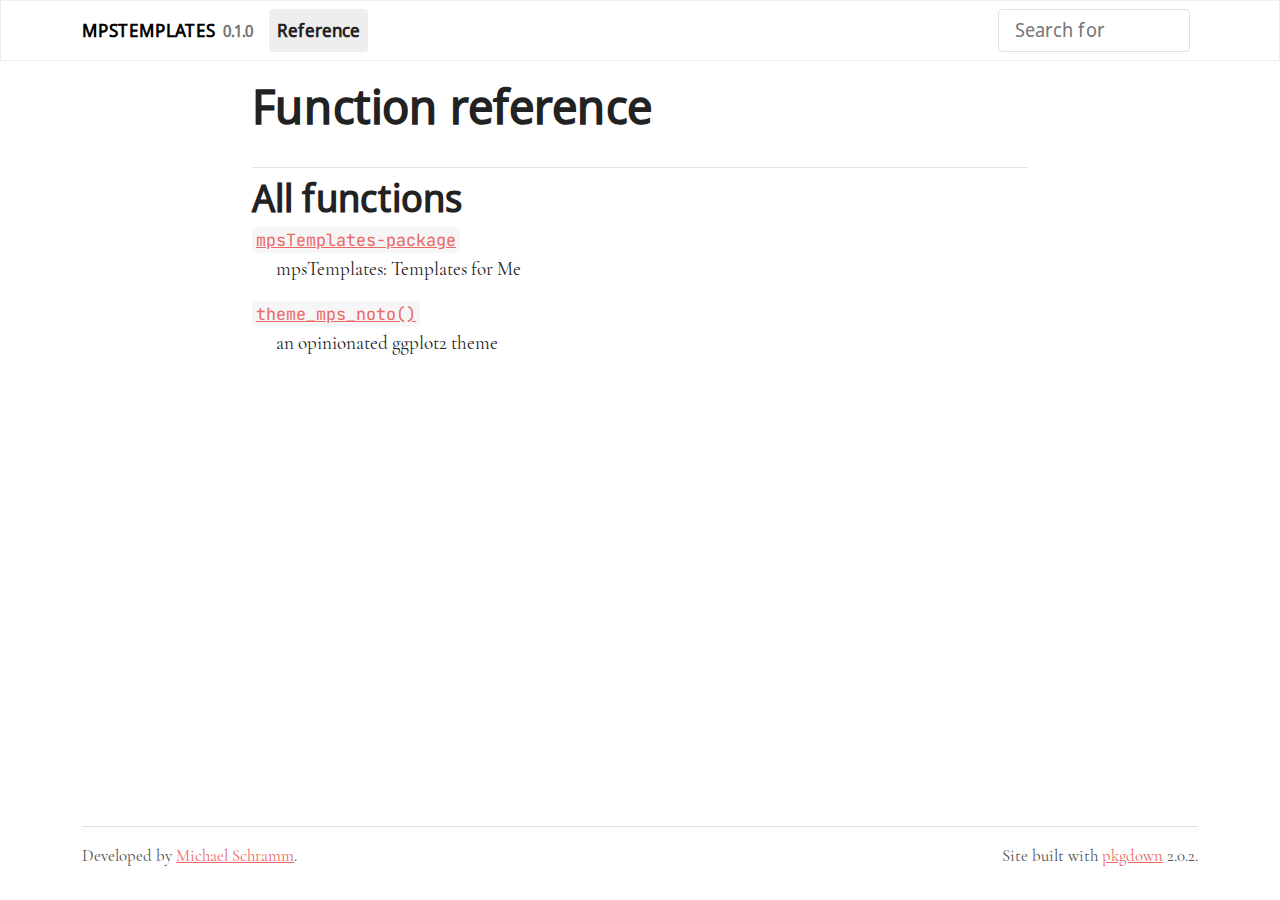
==== reference/index.html @ f1f0ec69 "Built site for mpsTemplates: 0.1.0@006e340" ====
<!DOCTYPE html>
<!-- Generated by pkgdown: do not edit by hand --><html lang="en"><head><meta http-equiv="Content-Type" content="text/html; charset=UTF-8"><meta charset="utf-8"><meta http-equiv="X-UA-Compatible" content="IE=edge"><meta name="viewport" content="width=device-width, initial-scale=1, shrink-to-fit=no"><title>Function reference • mpsTemplates</title><script src="../deps/jquery-3.6.0/jquery-3.6.0.min.js"></script><meta name="viewport" content="width=device-width, initial-scale=1, shrink-to-fit=no"><link href="../deps/bootstrap-5.1.0/bootstrap.min.css" rel="stylesheet"><script src="../deps/bootstrap-5.1.0/bootstrap.bundle.min.js"></script><link href="../deps/_Cormorant%20Garamond-0.4.0/font.css" rel="stylesheet"><link href="../deps/_JetBrains%20Mono-0.4.0/font.css" rel="stylesheet"><link href="../deps/_Noto%20Sans%20Display-0.4.0/font.css" rel="stylesheet"><!-- Font Awesome icons --><link rel="stylesheet" href="https://cdnjs.cloudflare.com/ajax/libs/font-awesome/5.12.1/css/all.min.css" integrity="sha256-mmgLkCYLUQbXn0B1SRqzHar6dCnv9oZFPEC1g1cwlkk=" crossorigin="anonymous"><link rel="stylesheet" href="https://cdnjs.cloudflare.com/ajax/libs/font-awesome/5.12.1/css/v4-shims.min.css" integrity="sha256-wZjR52fzng1pJHwx4aV2AO3yyTOXrcDW7jBpJtTwVxw=" crossorigin="anonymous"><!-- bootstrap-toc --><script src="https://cdn.rawgit.com/afeld/bootstrap-toc/v1.0.1/dist/bootstrap-toc.min.js"></script><!-- headroom.js --><script src="https://cdnjs.cloudflare.com/ajax/libs/headroom/0.11.0/headroom.min.js" integrity="sha256-AsUX4SJE1+yuDu5+mAVzJbuYNPHj/WroHuZ8Ir/CkE0=" crossorigin="anonymous"></script><script src="https://cdnjs.cloudflare.com/ajax/libs/headroom/0.11.0/jQuery.headroom.min.js" integrity="sha256-ZX/yNShbjqsohH1k95liqY9Gd8uOiE1S4vZc+9KQ1K4=" crossorigin="anonymous"></script><!-- clipboard.js --><script src="https://cdnjs.cloudflare.com/ajax/libs/clipboard.js/2.0.6/clipboard.min.js" integrity="sha256-inc5kl9MA1hkeYUt+EC3BhlIgyp/2jDIyBLS6k3UxPI=" crossorigin="anonymous"></script><!-- search --><script src="https://cdnjs.cloudflare.com/ajax/libs/fuse.js/6.4.6/fuse.js" integrity="sha512-zv6Ywkjyktsohkbp9bb45V6tEMoWhzFzXis+LrMehmJZZSys19Yxf1dopHx7WzIKxr5tK2dVcYmaCk2uqdjF4A==" crossorigin="anonymous"></script><script src="https://cdnjs.cloudflare.com/ajax/libs/autocomplete.js/0.38.0/autocomplete.jquery.min.js" integrity="sha512-GU9ayf+66Xx2TmpxqJpliWbT5PiGYxpaG8rfnBEk1LL8l1KGkRShhngwdXK1UgqhAzWpZHSiYPc09/NwDQIGyg==" crossorigin="anonymous"></script><script src="https://cdnjs.cloudflare.com/ajax/libs/mark.js/8.11.1/mark.min.js" integrity="sha512-5CYOlHXGh6QpOFA/TeTylKLWfB3ftPsde7AnmhuitiTX4K5SqCLBeKro6sPS8ilsz1Q4NRx3v8Ko2IBiszzdww==" crossorigin="anonymous"></script><!-- pkgdown --><script src="../pkgdown.js"></script><meta property="og:title" content="Function reference"><!-- mathjax --><script src="https://cdnjs.cloudflare.com/ajax/libs/mathjax/2.7.5/MathJax.js" integrity="sha256-nvJJv9wWKEm88qvoQl9ekL2J+k/RWIsaSScxxlsrv8k=" crossorigin="anonymous"></script><script src="https://cdnjs.cloudflare.com/ajax/libs/mathjax/2.7.5/config/TeX-AMS-MML_HTMLorMML.js" integrity="sha256-84DKXVJXs0/F8OTMzX4UR909+jtl4G7SPypPavF+GfA=" crossorigin="anonymous"></script><!--[if lt IE 9]>
<script src="https://oss.maxcdn.com/html5shiv/3.7.3/html5shiv.min.js"></script>
<script src="https://oss.maxcdn.com/respond/1.4.2/respond.min.js"></script>
<![endif]--></head><body>
    <a href="#main" class="visually-hidden-focusable">Skip to contents</a>
    

    <nav class="navbar fixed-top navbar-light navbar-expand-lg bg-light"><div class="container">
    
    <a class="navbar-brand me-2" href="../index.html">mpsTemplates</a>

    <small class="nav-text text-muted me-auto" data-bs-toggle="tooltip" data-bs-placement="bottom" title="">0.1.0</small>

    
    <button class="navbar-toggler" type="button" data-bs-toggle="collapse" data-bs-target="#navbar" aria-controls="navbar" aria-expanded="false" aria-label="Toggle navigation">
      <span class="navbar-toggler-icon"></span>
    </button>

    <div id="navbar" class="collapse navbar-collapse ms-3">
      <ul class="navbar-nav me-auto"><li class="active nav-item">
  <a class="nav-link" href="../reference/index.html">Reference</a>
</li>
      </ul><form class="form-inline my-2 my-lg-0" role="search">
        <input type="search" class="form-control me-sm-2" aria-label="Toggle navigation" name="search-input" data-search-index="../search.json" id="search-input" placeholder="Search for" autocomplete="off"></form>

      <ul class="navbar-nav"></ul></div>

    
  </div>
</nav><div class="container template-reference-index">
<div class="row">
  <main id="main" class="col-md-9"><div class="page-header">
      <img src="" class="logo" alt=""><h1>Function reference</h1>
    </div>

    <div class="section level2">
      <h2 id="all-functions">All functions<a class="anchor" aria-label="anchor" href="#all-functions"></a></h2>
      
      

      
    </div><div id="" class="section level2">
      
      
      

      <dl><dt>
          
          <code><a href="mpsTemplates-package.html">mpsTemplates-package</a></code> 
        </dt>
        <dd>mpsTemplates: Templates for Me</dd>
      </dl><dl><dt>
          
          <code><a href="theme_mps_noto.html">theme_mps_noto()</a></code> 
        </dt>
        <dd>an opinionated ggplot2 theme</dd>
      </dl></div>
  </main></div>


    <footer><div class="pkgdown-footer-left">
  <p></p><p>Developed by <a href="https://github.com/mps9506" class="external-link">Michael Schramm</a>.</p>
</div>

<div class="pkgdown-footer-right">
  <p></p><p>Site built with <a href="https://pkgdown.r-lib.org/" class="external-link">pkgdown</a> 2.0.2.</p>
</div>

    </footer></div>

  

  

  </body></html>
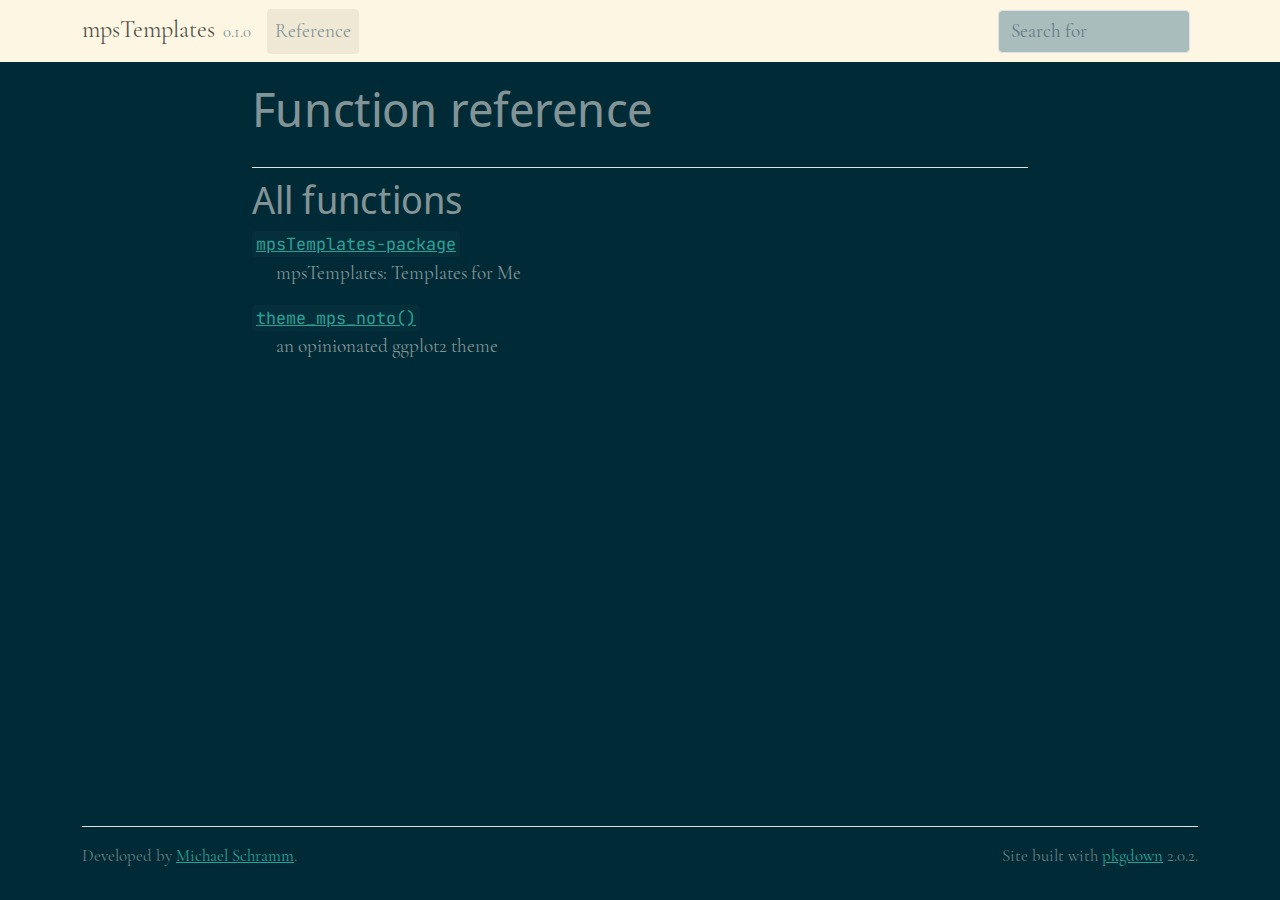
==== commit bfae5474: "Built site for mpsTemplates: 0.1.0@90414e0" ====
--- a/reference/index.html
+++ b/reference/index.html
@@ -1,5 +1,5 @@
 <!DOCTYPE html>
-<!-- Generated by pkgdown: do not edit by hand --><html lang="en"><head><meta http-equiv="Content-Type" content="text/html; charset=UTF-8"><meta charset="utf-8"><meta http-equiv="X-UA-Compatible" content="IE=edge"><meta name="viewport" content="width=device-width, initial-scale=1, shrink-to-fit=no"><title>Function reference • mpsTemplates</title><script src="../deps/jquery-3.6.0/jquery-3.6.0.min.js"></script><meta name="viewport" content="width=device-width, initial-scale=1, shrink-to-fit=no"><link href="../deps/bootstrap-5.1.0/bootstrap.min.css" rel="stylesheet"><script src="../deps/bootstrap-5.1.0/bootstrap.bundle.min.js"></script><link href="../deps/_Cormorant%20Garamond-0.4.0/font.css" rel="stylesheet"><link href="../deps/_JetBrains%20Mono-0.4.0/font.css" rel="stylesheet"><link href="../deps/_Noto%20Sans%20Display-0.4.0/font.css" rel="stylesheet"><!-- Font Awesome icons --><link rel="stylesheet" href="https://cdnjs.cloudflare.com/ajax/libs/font-awesome/5.12.1/css/all.min.css" integrity="sha256-mmgLkCYLUQbXn0B1SRqzHar6dCnv9oZFPEC1g1cwlkk=" crossorigin="anonymous"><link rel="stylesheet" href="https://cdnjs.cloudflare.com/ajax/libs/font-awesome/5.12.1/css/v4-shims.min.css" integrity="sha256-wZjR52fzng1pJHwx4aV2AO3yyTOXrcDW7jBpJtTwVxw=" crossorigin="anonymous"><!-- bootstrap-toc --><script src="https://cdn.rawgit.com/afeld/bootstrap-toc/v1.0.1/dist/bootstrap-toc.min.js"></script><!-- headroom.js --><script src="https://cdnjs.cloudflare.com/ajax/libs/headroom/0.11.0/headroom.min.js" integrity="sha256-AsUX4SJE1+yuDu5+mAVzJbuYNPHj/WroHuZ8Ir/CkE0=" crossorigin="anonymous"></script><script src="https://cdnjs.cloudflare.com/ajax/libs/headroom/0.11.0/jQuery.headroom.min.js" integrity="sha256-ZX/yNShbjqsohH1k95liqY9Gd8uOiE1S4vZc+9KQ1K4=" crossorigin="anonymous"></script><!-- clipboard.js --><script src="https://cdnjs.cloudflare.com/ajax/libs/clipboard.js/2.0.6/clipboard.min.js" integrity="sha256-inc5kl9MA1hkeYUt+EC3BhlIgyp/2jDIyBLS6k3UxPI=" crossorigin="anonymous"></script><!-- search --><script src="https://cdnjs.cloudflare.com/ajax/libs/fuse.js/6.4.6/fuse.js" integrity="sha512-zv6Ywkjyktsohkbp9bb45V6tEMoWhzFzXis+LrMehmJZZSys19Yxf1dopHx7WzIKxr5tK2dVcYmaCk2uqdjF4A==" crossorigin="anonymous"></script><script src="https://cdnjs.cloudflare.com/ajax/libs/autocomplete.js/0.38.0/autocomplete.jquery.min.js" integrity="sha512-GU9ayf+66Xx2TmpxqJpliWbT5PiGYxpaG8rfnBEk1LL8l1KGkRShhngwdXK1UgqhAzWpZHSiYPc09/NwDQIGyg==" crossorigin="anonymous"></script><script src="https://cdnjs.cloudflare.com/ajax/libs/mark.js/8.11.1/mark.min.js" integrity="sha512-5CYOlHXGh6QpOFA/TeTylKLWfB3ftPsde7AnmhuitiTX4K5SqCLBeKro6sPS8ilsz1Q4NRx3v8Ko2IBiszzdww==" crossorigin="anonymous"></script><!-- pkgdown --><script src="../pkgdown.js"></script><meta property="og:title" content="Function reference"><!-- mathjax --><script src="https://cdnjs.cloudflare.com/ajax/libs/mathjax/2.7.5/MathJax.js" integrity="sha256-nvJJv9wWKEm88qvoQl9ekL2J+k/RWIsaSScxxlsrv8k=" crossorigin="anonymous"></script><script src="https://cdnjs.cloudflare.com/ajax/libs/mathjax/2.7.5/config/TeX-AMS-MML_HTMLorMML.js" integrity="sha256-84DKXVJXs0/F8OTMzX4UR909+jtl4G7SPypPavF+GfA=" crossorigin="anonymous"></script><!--[if lt IE 9]>
+<!-- Generated by pkgdown: do not edit by hand --><html lang="en"><head><meta http-equiv="Content-Type" content="text/html; charset=UTF-8"><meta charset="utf-8"><meta http-equiv="X-UA-Compatible" content="IE=edge"><meta name="viewport" content="width=device-width, initial-scale=1, shrink-to-fit=no"><title>Function reference • mpsTemplates</title><script src="../deps/jquery-3.6.0/jquery-3.6.0.min.js"></script><meta name="viewport" content="width=device-width, initial-scale=1, shrink-to-fit=no"><link href="../deps/bootstrap-5.1.0/bootstrap.min.css" rel="stylesheet"><script src="../deps/bootstrap-5.1.0/bootstrap.bundle.min.js"></script><link href="../deps/_Cormorant%20Garamond-0.4.1/font.css" rel="stylesheet"><link href="../deps/_JetBrains%20Mono-0.4.1/font.css" rel="stylesheet"><link href="../deps/_Noto%20Sans%20Display-0.4.1/font.css" rel="stylesheet"><!-- Font Awesome icons --><link rel="stylesheet" href="https://cdnjs.cloudflare.com/ajax/libs/font-awesome/5.12.1/css/all.min.css" integrity="sha256-mmgLkCYLUQbXn0B1SRqzHar6dCnv9oZFPEC1g1cwlkk=" crossorigin="anonymous"><link rel="stylesheet" href="https://cdnjs.cloudflare.com/ajax/libs/font-awesome/5.12.1/css/v4-shims.min.css" integrity="sha256-wZjR52fzng1pJHwx4aV2AO3yyTOXrcDW7jBpJtTwVxw=" crossorigin="anonymous"><!-- bootstrap-toc --><script src="https://cdn.rawgit.com/afeld/bootstrap-toc/v1.0.1/dist/bootstrap-toc.min.js"></script><!-- headroom.js --><script src="https://cdnjs.cloudflare.com/ajax/libs/headroom/0.11.0/headroom.min.js" integrity="sha256-AsUX4SJE1+yuDu5+mAVzJbuYNPHj/WroHuZ8Ir/CkE0=" crossorigin="anonymous"></script><script src="https://cdnjs.cloudflare.com/ajax/libs/headroom/0.11.0/jQuery.headroom.min.js" integrity="sha256-ZX/yNShbjqsohH1k95liqY9Gd8uOiE1S4vZc+9KQ1K4=" crossorigin="anonymous"></script><!-- clipboard.js --><script src="https://cdnjs.cloudflare.com/ajax/libs/clipboard.js/2.0.6/clipboard.min.js" integrity="sha256-inc5kl9MA1hkeYUt+EC3BhlIgyp/2jDIyBLS6k3UxPI=" crossorigin="anonymous"></script><!-- search --><script src="https://cdnjs.cloudflare.com/ajax/libs/fuse.js/6.4.6/fuse.js" integrity="sha512-zv6Ywkjyktsohkbp9bb45V6tEMoWhzFzXis+LrMehmJZZSys19Yxf1dopHx7WzIKxr5tK2dVcYmaCk2uqdjF4A==" crossorigin="anonymous"></script><script src="https://cdnjs.cloudflare.com/ajax/libs/autocomplete.js/0.38.0/autocomplete.jquery.min.js" integrity="sha512-GU9ayf+66Xx2TmpxqJpliWbT5PiGYxpaG8rfnBEk1LL8l1KGkRShhngwdXK1UgqhAzWpZHSiYPc09/NwDQIGyg==" crossorigin="anonymous"></script><script src="https://cdnjs.cloudflare.com/ajax/libs/mark.js/8.11.1/mark.min.js" integrity="sha512-5CYOlHXGh6QpOFA/TeTylKLWfB3ftPsde7AnmhuitiTX4K5SqCLBeKro6sPS8ilsz1Q4NRx3v8Ko2IBiszzdww==" crossorigin="anonymous"></script><!-- pkgdown --><script src="../pkgdown.js"></script><meta property="og:title" content="Function reference"><!-- mathjax --><script src="https://cdnjs.cloudflare.com/ajax/libs/mathjax/2.7.5/MathJax.js" integrity="sha256-nvJJv9wWKEm88qvoQl9ekL2J+k/RWIsaSScxxlsrv8k=" crossorigin="anonymous"></script><script src="https://cdnjs.cloudflare.com/ajax/libs/mathjax/2.7.5/config/TeX-AMS-MML_HTMLorMML.js" integrity="sha256-84DKXVJXs0/F8OTMzX4UR909+jtl4G7SPypPavF+GfA=" crossorigin="anonymous"></script><!--[if lt IE 9]>
 <script src="https://oss.maxcdn.com/html5shiv/3.7.3/html5shiv.min.js"></script>
 <script src="https://oss.maxcdn.com/respond/1.4.2/respond.min.js"></script>
 <![endif]--></head><body>
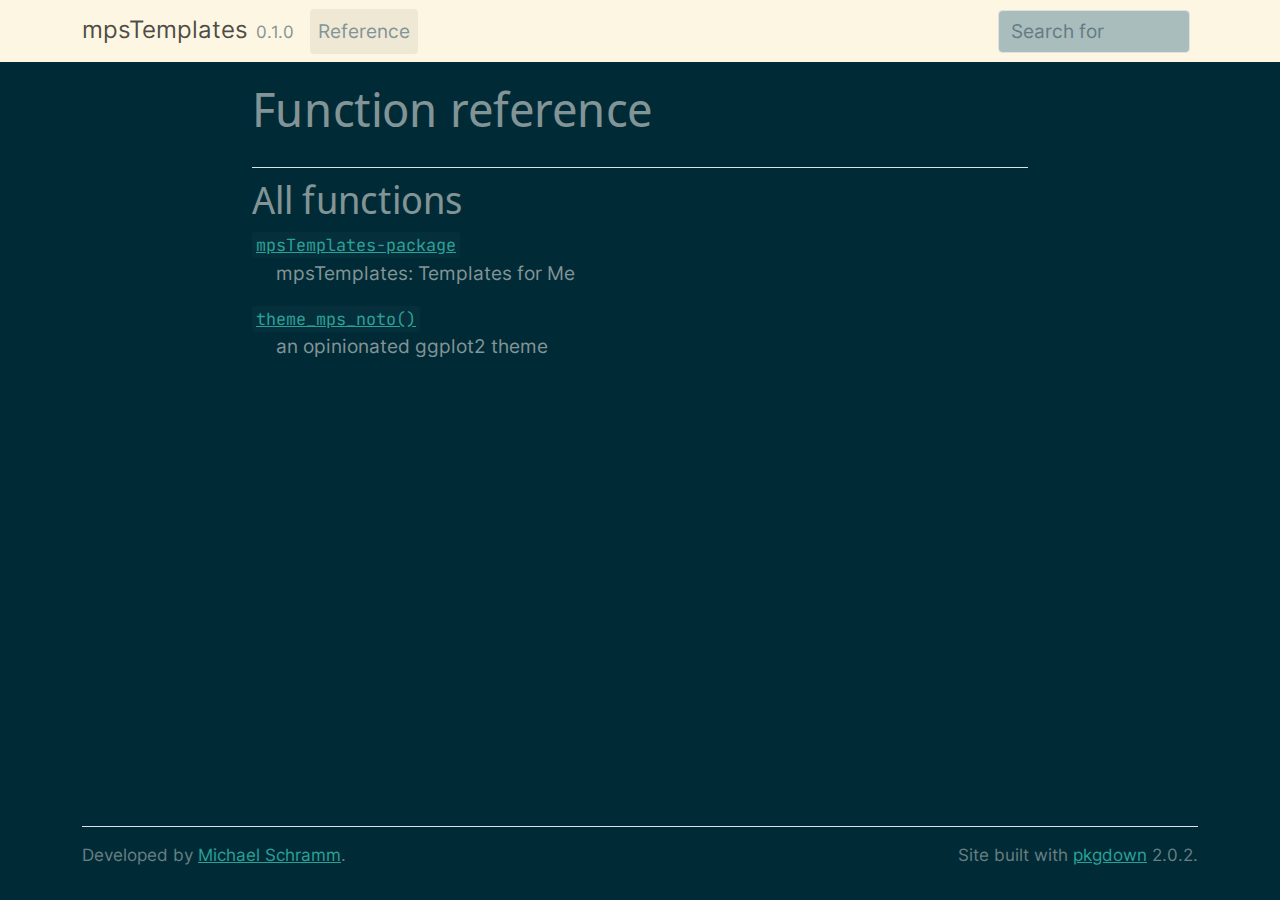
==== commit 9a46ac19: "Built site for mpsTemplates: 0.1.0@89d1d10" ====
--- a/reference/index.html
+++ b/reference/index.html
@@ -1,5 +1,5 @@
 <!DOCTYPE html>
-<!-- Generated by pkgdown: do not edit by hand --><html lang="en"><head><meta http-equiv="Content-Type" content="text/html; charset=UTF-8"><meta charset="utf-8"><meta http-equiv="X-UA-Compatible" content="IE=edge"><meta name="viewport" content="width=device-width, initial-scale=1, shrink-to-fit=no"><title>Function reference • mpsTemplates</title><script src="../deps/jquery-3.6.0/jquery-3.6.0.min.js"></script><meta name="viewport" content="width=device-width, initial-scale=1, shrink-to-fit=no"><link href="../deps/bootstrap-5.1.0/bootstrap.min.css" rel="stylesheet"><script src="../deps/bootstrap-5.1.0/bootstrap.bundle.min.js"></script><link href="../deps/_Cormorant%20Garamond-0.4.1/font.css" rel="stylesheet"><link href="../deps/_JetBrains%20Mono-0.4.1/font.css" rel="stylesheet"><link href="../deps/_Noto%20Sans%20Display-0.4.1/font.css" rel="stylesheet"><!-- Font Awesome icons --><link rel="stylesheet" href="https://cdnjs.cloudflare.com/ajax/libs/font-awesome/5.12.1/css/all.min.css" integrity="sha256-mmgLkCYLUQbXn0B1SRqzHar6dCnv9oZFPEC1g1cwlkk=" crossorigin="anonymous"><link rel="stylesheet" href="https://cdnjs.cloudflare.com/ajax/libs/font-awesome/5.12.1/css/v4-shims.min.css" integrity="sha256-wZjR52fzng1pJHwx4aV2AO3yyTOXrcDW7jBpJtTwVxw=" crossorigin="anonymous"><!-- bootstrap-toc --><script src="https://cdn.rawgit.com/afeld/bootstrap-toc/v1.0.1/dist/bootstrap-toc.min.js"></script><!-- headroom.js --><script src="https://cdnjs.cloudflare.com/ajax/libs/headroom/0.11.0/headroom.min.js" integrity="sha256-AsUX4SJE1+yuDu5+mAVzJbuYNPHj/WroHuZ8Ir/CkE0=" crossorigin="anonymous"></script><script src="https://cdnjs.cloudflare.com/ajax/libs/headroom/0.11.0/jQuery.headroom.min.js" integrity="sha256-ZX/yNShbjqsohH1k95liqY9Gd8uOiE1S4vZc+9KQ1K4=" crossorigin="anonymous"></script><!-- clipboard.js --><script src="https://cdnjs.cloudflare.com/ajax/libs/clipboard.js/2.0.6/clipboard.min.js" integrity="sha256-inc5kl9MA1hkeYUt+EC3BhlIgyp/2jDIyBLS6k3UxPI=" crossorigin="anonymous"></script><!-- search --><script src="https://cdnjs.cloudflare.com/ajax/libs/fuse.js/6.4.6/fuse.js" integrity="sha512-zv6Ywkjyktsohkbp9bb45V6tEMoWhzFzXis+LrMehmJZZSys19Yxf1dopHx7WzIKxr5tK2dVcYmaCk2uqdjF4A==" crossorigin="anonymous"></script><script src="https://cdnjs.cloudflare.com/ajax/libs/autocomplete.js/0.38.0/autocomplete.jquery.min.js" integrity="sha512-GU9ayf+66Xx2TmpxqJpliWbT5PiGYxpaG8rfnBEk1LL8l1KGkRShhngwdXK1UgqhAzWpZHSiYPc09/NwDQIGyg==" crossorigin="anonymous"></script><script src="https://cdnjs.cloudflare.com/ajax/libs/mark.js/8.11.1/mark.min.js" integrity="sha512-5CYOlHXGh6QpOFA/TeTylKLWfB3ftPsde7AnmhuitiTX4K5SqCLBeKro6sPS8ilsz1Q4NRx3v8Ko2IBiszzdww==" crossorigin="anonymous"></script><!-- pkgdown --><script src="../pkgdown.js"></script><meta property="og:title" content="Function reference"><!-- mathjax --><script src="https://cdnjs.cloudflare.com/ajax/libs/mathjax/2.7.5/MathJax.js" integrity="sha256-nvJJv9wWKEm88qvoQl9ekL2J+k/RWIsaSScxxlsrv8k=" crossorigin="anonymous"></script><script src="https://cdnjs.cloudflare.com/ajax/libs/mathjax/2.7.5/config/TeX-AMS-MML_HTMLorMML.js" integrity="sha256-84DKXVJXs0/F8OTMzX4UR909+jtl4G7SPypPavF+GfA=" crossorigin="anonymous"></script><!--[if lt IE 9]>
+<!-- Generated by pkgdown: do not edit by hand --><html lang="en"><head><meta http-equiv="Content-Type" content="text/html; charset=UTF-8"><meta charset="utf-8"><meta http-equiv="X-UA-Compatible" content="IE=edge"><meta name="viewport" content="width=device-width, initial-scale=1, shrink-to-fit=no"><title>Function reference • mpsTemplates</title><script src="../deps/jquery-3.6.0/jquery-3.6.0.min.js"></script><meta name="viewport" content="width=device-width, initial-scale=1, shrink-to-fit=no"><link href="../deps/bootstrap-5.1.0/bootstrap.min.css" rel="stylesheet"><script src="../deps/bootstrap-5.1.0/bootstrap.bundle.min.js"></script><link href="../deps/_Inter-0.4.1/font.css" rel="stylesheet"><link href="../deps/_JetBrains%20Mono-0.4.1/font.css" rel="stylesheet"><link href="../deps/_Noto%20Sans%20Display-0.4.1/font.css" rel="stylesheet"><!-- Font Awesome icons --><link rel="stylesheet" href="https://cdnjs.cloudflare.com/ajax/libs/font-awesome/5.12.1/css/all.min.css" integrity="sha256-mmgLkCYLUQbXn0B1SRqzHar6dCnv9oZFPEC1g1cwlkk=" crossorigin="anonymous"><link rel="stylesheet" href="https://cdnjs.cloudflare.com/ajax/libs/font-awesome/5.12.1/css/v4-shims.min.css" integrity="sha256-wZjR52fzng1pJHwx4aV2AO3yyTOXrcDW7jBpJtTwVxw=" crossorigin="anonymous"><!-- bootstrap-toc --><script src="https://cdn.rawgit.com/afeld/bootstrap-toc/v1.0.1/dist/bootstrap-toc.min.js"></script><!-- headroom.js --><script src="https://cdnjs.cloudflare.com/ajax/libs/headroom/0.11.0/headroom.min.js" integrity="sha256-AsUX4SJE1+yuDu5+mAVzJbuYNPHj/WroHuZ8Ir/CkE0=" crossorigin="anonymous"></script><script src="https://cdnjs.cloudflare.com/ajax/libs/headroom/0.11.0/jQuery.headroom.min.js" integrity="sha256-ZX/yNShbjqsohH1k95liqY9Gd8uOiE1S4vZc+9KQ1K4=" crossorigin="anonymous"></script><!-- clipboard.js --><script src="https://cdnjs.cloudflare.com/ajax/libs/clipboard.js/2.0.6/clipboard.min.js" integrity="sha256-inc5kl9MA1hkeYUt+EC3BhlIgyp/2jDIyBLS6k3UxPI=" crossorigin="anonymous"></script><!-- search --><script src="https://cdnjs.cloudflare.com/ajax/libs/fuse.js/6.4.6/fuse.js" integrity="sha512-zv6Ywkjyktsohkbp9bb45V6tEMoWhzFzXis+LrMehmJZZSys19Yxf1dopHx7WzIKxr5tK2dVcYmaCk2uqdjF4A==" crossorigin="anonymous"></script><script src="https://cdnjs.cloudflare.com/ajax/libs/autocomplete.js/0.38.0/autocomplete.jquery.min.js" integrity="sha512-GU9ayf+66Xx2TmpxqJpliWbT5PiGYxpaG8rfnBEk1LL8l1KGkRShhngwdXK1UgqhAzWpZHSiYPc09/NwDQIGyg==" crossorigin="anonymous"></script><script src="https://cdnjs.cloudflare.com/ajax/libs/mark.js/8.11.1/mark.min.js" integrity="sha512-5CYOlHXGh6QpOFA/TeTylKLWfB3ftPsde7AnmhuitiTX4K5SqCLBeKro6sPS8ilsz1Q4NRx3v8Ko2IBiszzdww==" crossorigin="anonymous"></script><!-- pkgdown --><script src="../pkgdown.js"></script><meta property="og:title" content="Function reference"><!-- mathjax --><script src="https://cdnjs.cloudflare.com/ajax/libs/mathjax/2.7.5/MathJax.js" integrity="sha256-nvJJv9wWKEm88qvoQl9ekL2J+k/RWIsaSScxxlsrv8k=" crossorigin="anonymous"></script><script src="https://cdnjs.cloudflare.com/ajax/libs/mathjax/2.7.5/config/TeX-AMS-MML_HTMLorMML.js" integrity="sha256-84DKXVJXs0/F8OTMzX4UR909+jtl4G7SPypPavF+GfA=" crossorigin="anonymous"></script><!--[if lt IE 9]>
 <script src="https://oss.maxcdn.com/html5shiv/3.7.3/html5shiv.min.js"></script>
 <script src="https://oss.maxcdn.com/respond/1.4.2/respond.min.js"></script>
 <![endif]--></head><body>
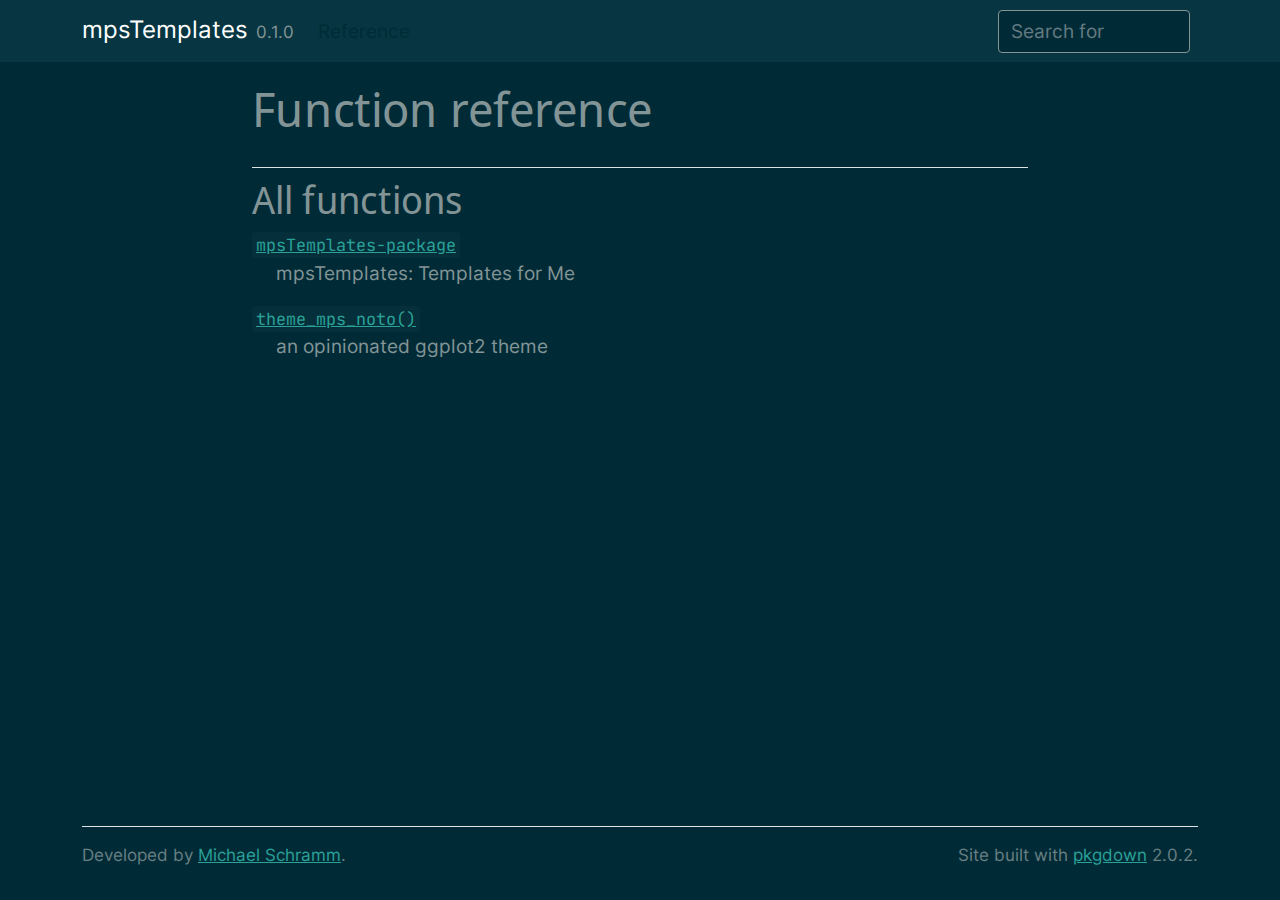
==== commit b5db1425: "Built site for mpsTemplates: 0.1.0@ce2271c" ====
--- a/reference/index.html
+++ b/reference/index.html
@@ -6,7 +6,7 @@
     <a href="#main" class="visually-hidden-focusable">Skip to contents</a>
     
 
-    <nav class="navbar fixed-top navbar-light navbar-expand-lg bg-light"><div class="container">
+    <nav class="navbar fixed-top navbar-dark navbar-expand-lg bg-dark"><div class="container">
     
     <a class="navbar-brand me-2" href="../index.html">mpsTemplates</a>
 
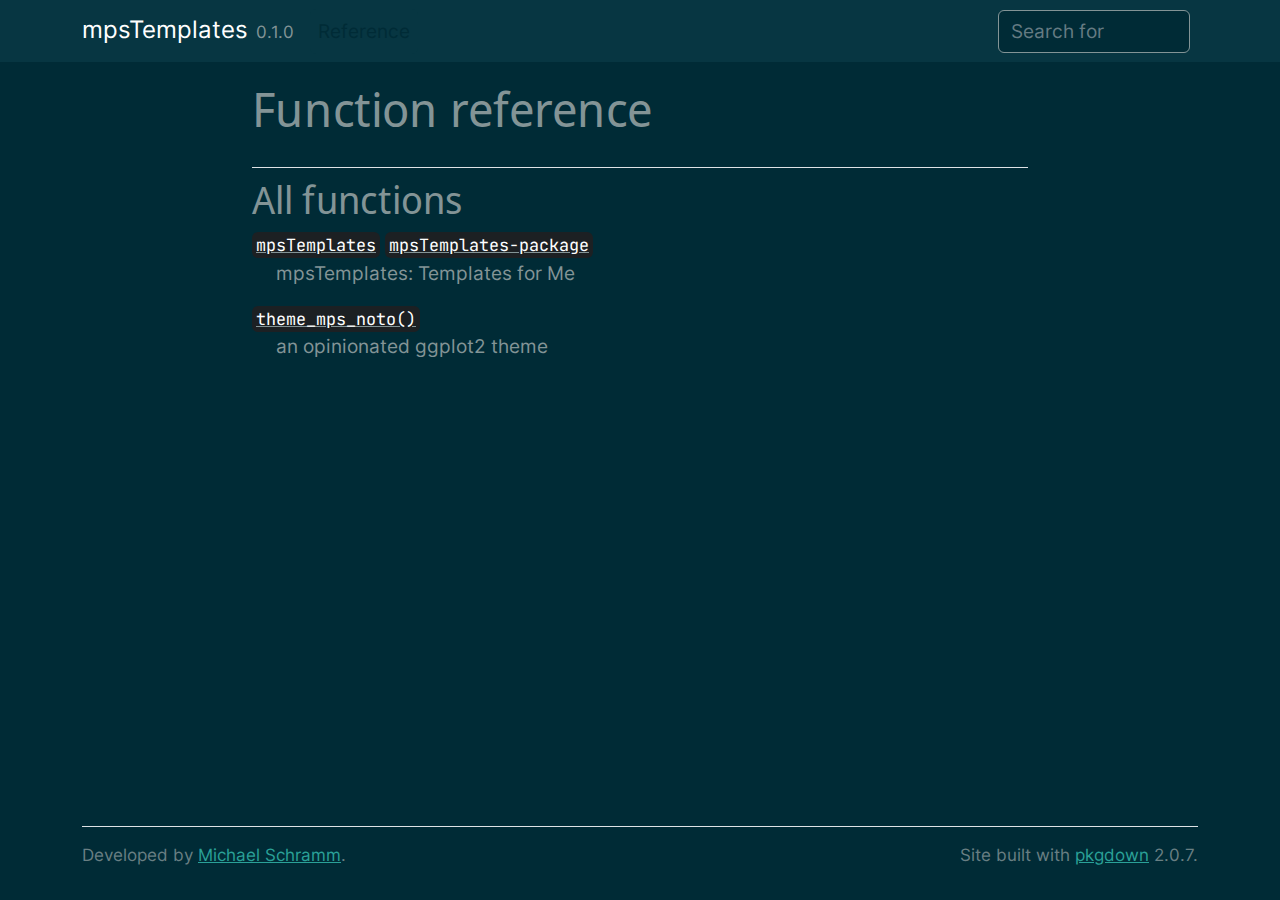
==== commit be9496ef: "Deploying to gh-pages from @ mps9506/mpsTemplates@32c7eb583bf8434acfcda72236b8b72b7438e848 🚀" ====
--- a/reference/index.html
+++ b/reference/index.html
@@ -1,5 +1,5 @@
 <!DOCTYPE html>
-<!-- Generated by pkgdown: do not edit by hand --><html lang="en"><head><meta http-equiv="Content-Type" content="text/html; charset=UTF-8"><meta charset="utf-8"><meta http-equiv="X-UA-Compatible" content="IE=edge"><meta name="viewport" content="width=device-width, initial-scale=1, shrink-to-fit=no"><title>Function reference • mpsTemplates</title><script src="../deps/jquery-3.6.0/jquery-3.6.0.min.js"></script><meta name="viewport" content="width=device-width, initial-scale=1, shrink-to-fit=no"><link href="../deps/bootstrap-5.1.0/bootstrap.min.css" rel="stylesheet"><script src="../deps/bootstrap-5.1.0/bootstrap.bundle.min.js"></script><link href="../deps/_Inter-0.4.1/font.css" rel="stylesheet"><link href="../deps/_JetBrains%20Mono-0.4.1/font.css" rel="stylesheet"><link href="../deps/_Noto%20Sans%20Display-0.4.1/font.css" rel="stylesheet"><!-- Font Awesome icons --><link rel="stylesheet" href="https://cdnjs.cloudflare.com/ajax/libs/font-awesome/5.12.1/css/all.min.css" integrity="sha256-mmgLkCYLUQbXn0B1SRqzHar6dCnv9oZFPEC1g1cwlkk=" crossorigin="anonymous"><link rel="stylesheet" href="https://cdnjs.cloudflare.com/ajax/libs/font-awesome/5.12.1/css/v4-shims.min.css" integrity="sha256-wZjR52fzng1pJHwx4aV2AO3yyTOXrcDW7jBpJtTwVxw=" crossorigin="anonymous"><!-- bootstrap-toc --><script src="https://cdn.rawgit.com/afeld/bootstrap-toc/v1.0.1/dist/bootstrap-toc.min.js"></script><!-- headroom.js --><script src="https://cdnjs.cloudflare.com/ajax/libs/headroom/0.11.0/headroom.min.js" integrity="sha256-AsUX4SJE1+yuDu5+mAVzJbuYNPHj/WroHuZ8Ir/CkE0=" crossorigin="anonymous"></script><script src="https://cdnjs.cloudflare.com/ajax/libs/headroom/0.11.0/jQuery.headroom.min.js" integrity="sha256-ZX/yNShbjqsohH1k95liqY9Gd8uOiE1S4vZc+9KQ1K4=" crossorigin="anonymous"></script><!-- clipboard.js --><script src="https://cdnjs.cloudflare.com/ajax/libs/clipboard.js/2.0.6/clipboard.min.js" integrity="sha256-inc5kl9MA1hkeYUt+EC3BhlIgyp/2jDIyBLS6k3UxPI=" crossorigin="anonymous"></script><!-- search --><script src="https://cdnjs.cloudflare.com/ajax/libs/fuse.js/6.4.6/fuse.js" integrity="sha512-zv6Ywkjyktsohkbp9bb45V6tEMoWhzFzXis+LrMehmJZZSys19Yxf1dopHx7WzIKxr5tK2dVcYmaCk2uqdjF4A==" crossorigin="anonymous"></script><script src="https://cdnjs.cloudflare.com/ajax/libs/autocomplete.js/0.38.0/autocomplete.jquery.min.js" integrity="sha512-GU9ayf+66Xx2TmpxqJpliWbT5PiGYxpaG8rfnBEk1LL8l1KGkRShhngwdXK1UgqhAzWpZHSiYPc09/NwDQIGyg==" crossorigin="anonymous"></script><script src="https://cdnjs.cloudflare.com/ajax/libs/mark.js/8.11.1/mark.min.js" integrity="sha512-5CYOlHXGh6QpOFA/TeTylKLWfB3ftPsde7AnmhuitiTX4K5SqCLBeKro6sPS8ilsz1Q4NRx3v8Ko2IBiszzdww==" crossorigin="anonymous"></script><!-- pkgdown --><script src="../pkgdown.js"></script><meta property="og:title" content="Function reference"><!-- mathjax --><script src="https://cdnjs.cloudflare.com/ajax/libs/mathjax/2.7.5/MathJax.js" integrity="sha256-nvJJv9wWKEm88qvoQl9ekL2J+k/RWIsaSScxxlsrv8k=" crossorigin="anonymous"></script><script src="https://cdnjs.cloudflare.com/ajax/libs/mathjax/2.7.5/config/TeX-AMS-MML_HTMLorMML.js" integrity="sha256-84DKXVJXs0/F8OTMzX4UR909+jtl4G7SPypPavF+GfA=" crossorigin="anonymous"></script><!--[if lt IE 9]>
+<!-- Generated by pkgdown: do not edit by hand --><html lang="en"><head><meta http-equiv="Content-Type" content="text/html; charset=UTF-8"><meta charset="utf-8"><meta http-equiv="X-UA-Compatible" content="IE=edge"><meta name="viewport" content="width=device-width, initial-scale=1, shrink-to-fit=no"><title>Function reference • mpsTemplates</title><script src="../deps/jquery-3.6.0/jquery-3.6.0.min.js"></script><meta name="viewport" content="width=device-width, initial-scale=1, shrink-to-fit=no"><link href="../deps/bootstrap-5.2.2/bootstrap.min.css" rel="stylesheet"><script src="../deps/bootstrap-5.2.2/bootstrap.bundle.min.js"></script><link href="../deps/Inter-0.4.5/font.css" rel="stylesheet"><link href="../deps/JetBrains_Mono-0.4.5/font.css" rel="stylesheet"><link href="../deps/Noto_Sans_Display-0.4.5/font.css" rel="stylesheet"><!-- Font Awesome icons --><link rel="stylesheet" href="https://cdnjs.cloudflare.com/ajax/libs/font-awesome/5.12.1/css/all.min.css" integrity="sha256-mmgLkCYLUQbXn0B1SRqzHar6dCnv9oZFPEC1g1cwlkk=" crossorigin="anonymous"><link rel="stylesheet" href="https://cdnjs.cloudflare.com/ajax/libs/font-awesome/5.12.1/css/v4-shims.min.css" integrity="sha256-wZjR52fzng1pJHwx4aV2AO3yyTOXrcDW7jBpJtTwVxw=" crossorigin="anonymous"><!-- bootstrap-toc --><script src="https://cdn.jsdelivr.net/gh/afeld/bootstrap-toc@v1.0.1/dist/bootstrap-toc.min.js" integrity="sha256-4veVQbu7//Lk5TSmc7YV48MxtMy98e26cf5MrgZYnwo=" crossorigin="anonymous"></script><!-- headroom.js --><script src="https://cdnjs.cloudflare.com/ajax/libs/headroom/0.11.0/headroom.min.js" integrity="sha256-AsUX4SJE1+yuDu5+mAVzJbuYNPHj/WroHuZ8Ir/CkE0=" crossorigin="anonymous"></script><script src="https://cdnjs.cloudflare.com/ajax/libs/headroom/0.11.0/jQuery.headroom.min.js" integrity="sha256-ZX/yNShbjqsohH1k95liqY9Gd8uOiE1S4vZc+9KQ1K4=" crossorigin="anonymous"></script><!-- clipboard.js --><script src="https://cdnjs.cloudflare.com/ajax/libs/clipboard.js/2.0.6/clipboard.min.js" integrity="sha256-inc5kl9MA1hkeYUt+EC3BhlIgyp/2jDIyBLS6k3UxPI=" crossorigin="anonymous"></script><!-- search --><script src="https://cdnjs.cloudflare.com/ajax/libs/fuse.js/6.4.6/fuse.js" integrity="sha512-zv6Ywkjyktsohkbp9bb45V6tEMoWhzFzXis+LrMehmJZZSys19Yxf1dopHx7WzIKxr5tK2dVcYmaCk2uqdjF4A==" crossorigin="anonymous"></script><script src="https://cdnjs.cloudflare.com/ajax/libs/autocomplete.js/0.38.0/autocomplete.jquery.min.js" integrity="sha512-GU9ayf+66Xx2TmpxqJpliWbT5PiGYxpaG8rfnBEk1LL8l1KGkRShhngwdXK1UgqhAzWpZHSiYPc09/NwDQIGyg==" crossorigin="anonymous"></script><script src="https://cdnjs.cloudflare.com/ajax/libs/mark.js/8.11.1/mark.min.js" integrity="sha512-5CYOlHXGh6QpOFA/TeTylKLWfB3ftPsde7AnmhuitiTX4K5SqCLBeKro6sPS8ilsz1Q4NRx3v8Ko2IBiszzdww==" crossorigin="anonymous"></script><!-- pkgdown --><script src="../pkgdown.js"></script><meta property="og:title" content="Function reference"><!-- mathjax --><script src="https://cdnjs.cloudflare.com/ajax/libs/mathjax/2.7.5/MathJax.js" integrity="sha256-nvJJv9wWKEm88qvoQl9ekL2J+k/RWIsaSScxxlsrv8k=" crossorigin="anonymous"></script><script src="https://cdnjs.cloudflare.com/ajax/libs/mathjax/2.7.5/config/TeX-AMS-MML_HTMLorMML.js" integrity="sha256-84DKXVJXs0/F8OTMzX4UR909+jtl4G7SPypPavF+GfA=" crossorigin="anonymous"></script><!--[if lt IE 9]>
 <script src="https://oss.maxcdn.com/html5shiv/3.7.3/html5shiv.min.js"></script>
 <script src="https://oss.maxcdn.com/respond/1.4.2/respond.min.js"></script>
 <![endif]--></head><body>
@@ -47,7 +47,7 @@
 
       <dl><dt>
           
-          <code><a href="mpsTemplates-package.html">mpsTemplates-package</a></code> 
+          <code><a href="mpsTemplates-package.html">mpsTemplates</a></code> <code><a href="mpsTemplates-package.html">mpsTemplates-package</a></code> 
         </dt>
         <dd>mpsTemplates: Templates for Me</dd>
       </dl><dl><dt>
@@ -64,7 +64,7 @@
 </div>
 
 <div class="pkgdown-footer-right">
-  <p></p><p>Site built with <a href="https://pkgdown.r-lib.org/" class="external-link">pkgdown</a> 2.0.2.</p>
+  <p></p><p>Site built with <a href="https://pkgdown.r-lib.org/" class="external-link">pkgdown</a> 2.0.7.</p>
 </div>
 
     </footer></div>
--- a/deps/Inter-0.4.5/font.css
+++ b/deps/Inter-0.4.5/font.css
@@ -0,0 +1,7 @@
+@font-face {
+  font-family: 'Inter';
+  font-style: normal;
+  font-weight: 400;
+  font-display: swap;
+  src: url(UcCO3FwrK3iLTeHuS_fvQtMwCp50KnMw2boKoduKmMEVuLyfMZs.woff) format('woff');
+}
--- a/deps/JetBrains_Mono-0.4.5/font.css
+++ b/deps/JetBrains_Mono-0.4.5/font.css
@@ -0,0 +1,7 @@
+@font-face {
+  font-family: 'JetBrains Mono';
+  font-style: normal;
+  font-weight: 400;
+  font-display: swap;
+  src: url(tDbY2o-flEEny0FZhsfKu5WU4zr3E_BX0PnT8RD8yKxjPg.woff) format('woff');
+}
--- a/deps/Noto_Sans_Display-0.4.5/font.css
+++ b/deps/Noto_Sans_Display-0.4.5/font.css
@@ -0,0 +1,8 @@
+@font-face {
+  font-family: 'Noto Sans Display';
+  font-style: normal;
+  font-weight: 400;
+  font-stretch: normal;
+  font-display: swap;
+  src: url(RLpbK4fy6r6tOBEJg0IAKzqdFZVZxpMkXJMhnB9XjO1o90LuV-PT4Doq_AKp_3cKVTI.woff) format('woff');
+}
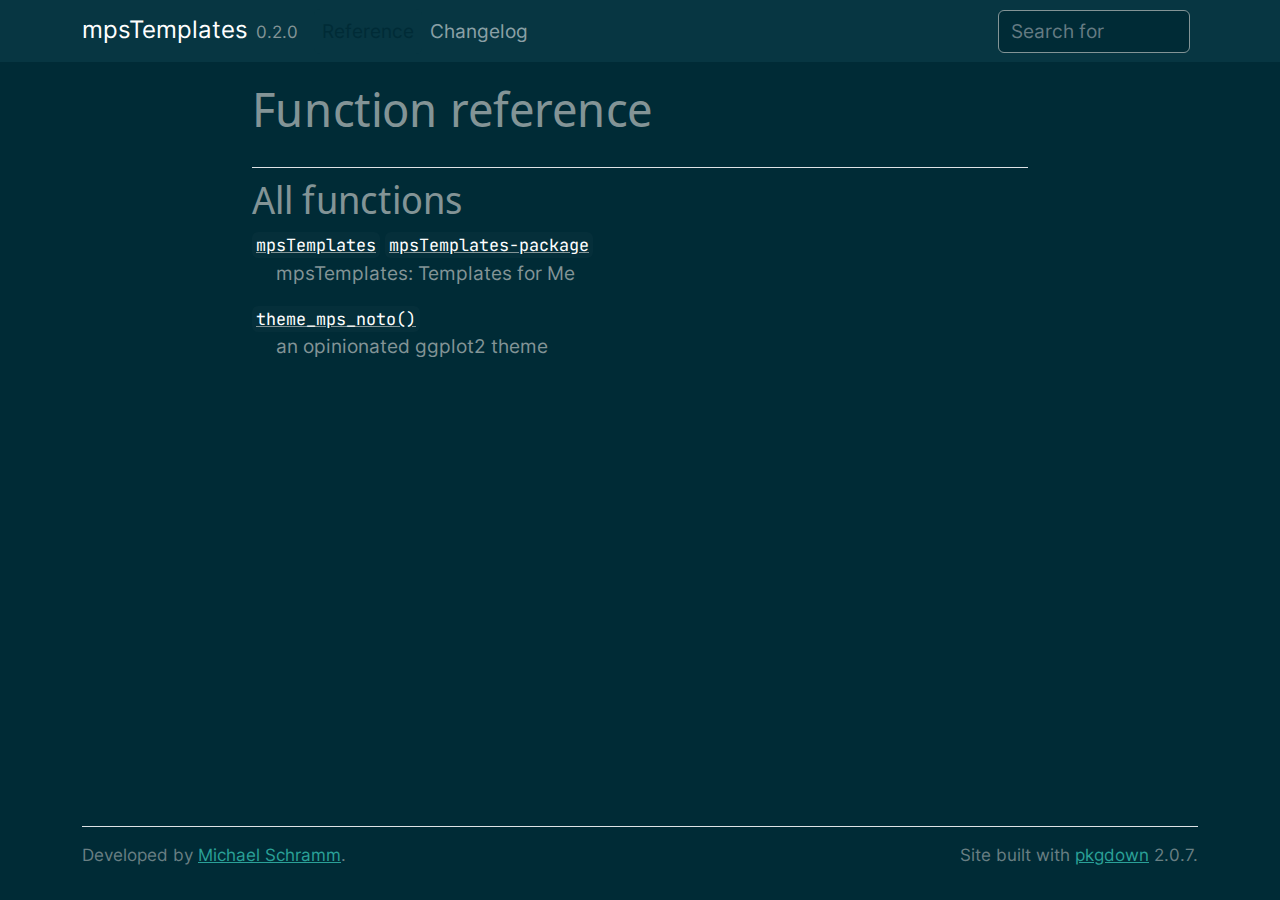
==== commit e5d3f623: "Deploying to gh-pages from @ mps9506/mpsTemplates@38f84e5103743a515773b0a0faba187e3fae91e7 🚀" ====
--- a/reference/index.html
+++ b/reference/index.html
@@ -10,7 +10,7 @@
     
     <a class="navbar-brand me-2" href="../index.html">mpsTemplates</a>
 
-    <small class="nav-text text-muted me-auto" data-bs-toggle="tooltip" data-bs-placement="bottom" title="">0.1.0</small>
+    <small class="nav-text text-muted me-auto" data-bs-toggle="tooltip" data-bs-placement="bottom" title="">0.2.0</small>
 
     
     <button class="navbar-toggler" type="button" data-bs-toggle="collapse" data-bs-target="#navbar" aria-controls="navbar" aria-expanded="false" aria-label="Toggle navigation">
@@ -20,6 +20,9 @@
     <div id="navbar" class="collapse navbar-collapse ms-3">
       <ul class="navbar-nav me-auto"><li class="active nav-item">
   <a class="nav-link" href="../reference/index.html">Reference</a>
+</li>
+<li class="nav-item">
+  <a class="nav-link" href="../news/index.html">Changelog</a>
 </li>
       </ul><form class="form-inline my-2 my-lg-0" role="search">
         <input type="search" class="form-control me-sm-2" aria-label="Toggle navigation" name="search-input" data-search-index="../search.json" id="search-input" placeholder="Search for" autocomplete="off"></form>
